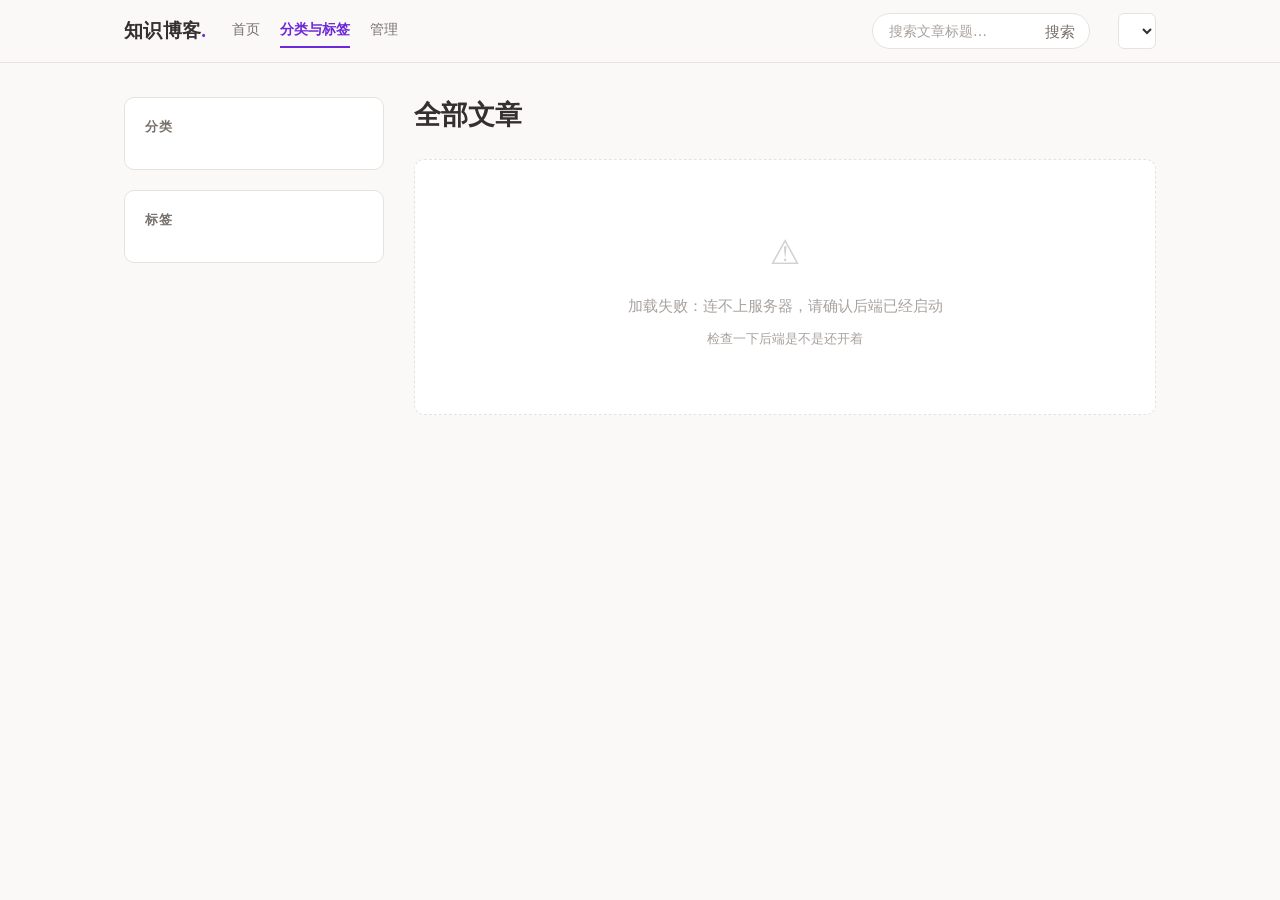
==== src/main/resources/static/browse.html @ 2e5d8d91 "新增博客前台页面：首页、文章详情、分类标签浏览、管理后台" ====
<!DOCTYPE html>
<html lang="zh-CN">
<head>
    <meta charset="UTF-8">
    <meta name="viewport" content="width=device-width, initial-scale=1.0">
    <title>知识博客 · 分类与标签</title>
    <link rel="stylesheet" href="css/style.css">
</head>
<body>

<!-- ==================== 顶部导航 ==================== -->
<header class="nav">
    <div class="nav-inner">
        <a class="brand" href="index.html">知识博客<span class="brand-dot">.</span></a>

        <nav class="nav-links">
            <a class="nav-link" href="index.html">首页</a>
            <a class="nav-link active" href="browse.html">分类与标签</a>
            <a class="nav-link" href="manage.html">管理</a>
        </nav>

        <div class="nav-right">
            <form class="search-box" id="searchForm">
                <input type="text" id="searchInput" placeholder="搜索文章标题…" autocomplete="off">
                <button type="submit" title="搜索">搜索</button>
            </form>

            <div class="who" id="who"></div>
            <select class="identity-select" id="identitySelect" title="选择当前身份"></select>
        </div>
    </div>
</header>

<main class="layout">
    <div class="browse-grid">

        <!-- ==================== 左栏：分类 + 标签 ==================== -->
        <aside class="browse-side">
            <div class="side-panel">
                <div class="side-title">分类</div>
                <div class="side-list" id="categoryList"></div>
            </div>

            <div class="side-panel">
                <div class="side-title">标签</div>
                <div class="tag-cloud" id="tagCloud"></div>
            </div>
        </aside>

        <!-- ==================== 右栏：文章列表 ==================== -->
        <section>
            <div class="page-head">
                <h1 class="page-title" id="pageTitle">全部文章</h1>
                <p class="page-sub" id="pageSub"></p>
            </div>

            <div id="listArea">
                <div class="loading">正在加载…</div>
            </div>
        </section>

    </div>
</main>

<script src="js/common.js"></script>
<script>
    /**
     * 分类与标签浏览页。
     *
     * 这一页的问题在于"每个分类下有几十篇文章"这种数字怎么拿到 ——
     * 后端没有专门的计数接口，只有"查某分类下的文章列表"。
     * 要是给每个分类都发一次请求，页面上有 10 个分类就是 10 个请求。
     *
     * 所以改成：开头用 /article/list 把全部文章拉一次，
     * 在浏览器里数一数每个分类各有多少篇。文章再多也只有一个请求。
     *
     * 标签那边连这个都省了 —— 要知道某个标签下有几篇文章，
     * 得先知道每篇文章贴了哪些标签，那就变成"文章数 × 1"个请求了。
     * 标签云不显示数量，是权衡之后的结果，不是漏做了。
     *
     * 选中哪个分类/标签记在地址栏参数里（?type=tag&id=3），
     * 刷新还在，也能直接发链接给别人。
     */

    const state = {
        type: null,       // 'category' / 'tag'；null 表示没筛选
        id: null,         // 选中的分类ID或标签ID
        posts: [],        // 全部文章，用来统计各分类的篇数、也用来显示"全部"
        categories: [],
        tags: [],
        users: []
    };

    // ==================== 启动 ====================

    async function init() {
        readStateFromUrl();

        try {
            // 这四个请求互不依赖，一起发
            const [posts, categories, tags, users] = await Promise.all([
                get('/article/list'),
                get('/category/list'),
                get('/tag/list'),
                get('/user/list')
            ]);
            state.posts = posts;
            state.categories = categories;
            state.tags = tags;
            state.users = users;
        } catch (e) {
            $('#listArea').innerHTML = emptyHtml('加载失败：' + e.message, '检查一下后端是不是还开着', '⚠');
            return;
        }

        initIdentityPicker(state.users, '#identitySelect');
        renderCurrentIdentity('#who');
        initSearchBox();

        renderSidebar();
        await loadPosts();
    }

    /** 从地址栏读出"现在选中的是哪个分类/标签" */
    function readStateFromUrl() {
        const params = new URLSearchParams(location.search);
        const type = params.get('type');
        const id = params.get('id');

        // type 和 id 必须成对出现。只给了一个就当没选 ——
        // 手输地址输错一个字，页面也该正常显示"全部文章"，而不是白屏
        if ((type === 'category' || type === 'tag') && id) {
            state.type = type;
            state.id = Number(id);
        }
    }

    // ==================== 左栏 ====================

    function renderSidebar() {
        renderCategoryList();
        renderTagCloud();
    }

    function renderCategoryList() {
        // 一次遍历把所有分类的篇数数出来，比每个分类各 filter 一遍快
        const counts = {};
        state.posts.forEach(post => {
            if (post.categoryId) {
                counts[post.categoryId] = (counts[post.categoryId] || 0) + 1;
            }
        });

        let html = sideItemHtml(null, null, '全部文章', state.posts.length);
        state.categories.forEach(category => {
            html += sideItemHtml('category', category.categoryId,
                category.name, counts[category.categoryId] || 0);
        });

        $('#categoryList').innerHTML = html;
    }

    /**
     * 左栏里的一个可点条目。
     *
     * @param {string|null} type 'category' / 'tag'；传 null 就是"全部文章"那一项
     * @param {number|null} id
     */
    function sideItemHtml(type, id, name, count) {
        // 没选任何筛选时，"全部文章"那项才是高亮的
        const active = type ? isActive(type, id) : !state.type;
        const args = type ? "'" + type + "', " + id : 'null, null';

        return '<button class="side-item' + (active ? ' active' : '') + '"'
            + ' onclick="pick(' + args + ')">'
            + '<span>' + escapeHtml(name) + '</span>'
            + '<span class="side-count">' + count + '</span>'
            + '</button>';
    }

    function renderTagCloud() {
        const cloud = $('#tagCloud');

        if (!state.tags.length) {
            cloud.innerHTML = '<span class="meta-item">还没有标签</span>';
            return;
        }

        cloud.innerHTML = state.tags.map(tag =>
            '<button class="tag-chip' + (isActive('tag', tag.tagId) ? ' active' : '') + '"'
            + ' onclick="pick(\'tag\', ' + tag.tagId + ')">'
            + escapeHtml(tag.name) + '</button>'
        ).join('');
    }

    /** 判断某个分类/标签是不是当前选中的 */
    function isActive(type, id) {
        return state.type === type && state.id === id;
    }

    /** 点左栏的条目：换筛选条件。写成全局是为了让 onclick 能调到 */
    function pick(type, id) {
        location.href = type
            ? 'browse.html?type=' + type + '&id=' + id
            : 'browse.html';
    }

    // ==================== 右栏 ====================

    async function loadPosts() {
        const area = $('#listArea');
        area.innerHTML = '<div class="loading">正在加载…</div>';

        let posts;
        let title;
        let sub;

        try {
            if (state.type === 'category') {
                posts = await get('/article/category/' + state.id);
                title = categoryNameOf(state.categories, state.id) || '未知分类';
                sub = '这个分类下有 ' + posts.length + ' 篇文章';
            } else if (state.type === 'tag') {
                posts = await get('/article/tag/' + state.id);
                const tag = state.tags.find(t => t.tagId === state.id);
                title = '# ' + (tag ? tag.name : '未知标签');
                sub = '贴了这个标签的文章有 ' + posts.length + ' 篇';
            } else {
                // 没筛选时直接用开头拉好的那一份，不再发请求
                posts = state.posts;
                title = '全部文章';
                sub = '共 ' + posts.length + ' 篇';
            }
        } catch (e) {
            area.innerHTML = emptyHtml('加载失败：' + e.message, null, '⚠');
            return;
        }

        $('#pageTitle').textContent = title;
        $('#pageSub').textContent = sub;

        area.innerHTML = posts.length
            ? articleListHtml(posts, state.users, state.categories)
            : emptyHtml('这个' + (state.type === 'tag' ? '标签' : '分类') + '下还没有文章',
                '换个分类看看，或者去写一篇');
    }

    init();
</script>
</body>
</html>
---- src/main/resources/static/css/style.css ----
/* ============================================================
   博客前台的统一样式。

   设计取向是"阅读优先"：米白底、深墨字、衬线标题、宽行距。
   跟 test.html 那套蓝灰工具风（#2563eb）是两个路子 ——
   那边是给自己调试接口用的，这边是给访客看文章的。

   所有颜色都收在下面的变量里，想换配色改这一处就够。
   ============================================================ */

:root {
    /* 底色和文字 */
    --bg: #faf9f7;          /* 米白，比纯白柔和，长时间阅读不刺眼 */
    --surface: #ffffff;     /* 卡片背景 */
    --ink: #33302e;         /* 正文墨色，不用纯黑 —— 纯黑在浅底上对比过强 */
    --ink-soft: #78716c;    /* 次要文字：时间、浏览量这些 */
    --ink-faint: #a8a29e;   /* 更淡的：占位符、禁用态 */
    --line: #e7e2dc;        /* 分割线 */

    /* 主色：紫罗兰。挑它是因为要跟已有的两套配色都错开 ——
       test.html 是蓝 #2563eb，同学的 MyBlog 是墨绿 #1f6f5c */
    --brand: #6d28d9;
    --brand-deep: #5b21b6;  /* 悬停时压深一档 */
    --brand-soft: #f5f0ff;  /* 主色的浅底，用在标签、选中态上 */

    /* 语义色 */
    --danger: #b91c1c;
    --ok: #15803d;

    --radius: 10px;
    --radius-sm: 6px;

    /* 阴影给得很轻：卡片浮起来一点点就够，重了会显得脏 */
    --shadow: 0 1px 2px rgba(51, 48, 46, .04), 0 4px 14px rgba(51, 48, 46, .05);
    --shadow-hover: 0 2px 4px rgba(51, 48, 46, .06), 0 10px 24px rgba(51, 48, 46, .09);

    /* 标题用衬线、正文用无衬线，是最常见的"阅读型"搭配 */
    --font-serif: Georgia, "Songti SC", "SimSun", serif;
    --font-sans: system-ui, -apple-system, "Segoe UI", "Microsoft YaHei", sans-serif;
    --font-mono: "Cascadia Code", Consolas, "Courier New", monospace;
}

/* ============================================================
   基础重置
   ============================================================ */

* {
    box-sizing: border-box;
}

body {
    margin: 0;
    background: var(--bg);
    color: var(--ink);
    font-family: var(--font-sans);
    font-size: 15px;
    line-height: 1.7;
    /* 让字体在不同系统上都渲染得细一点、清楚一点 */
    -webkit-font-smoothing: antialiased;
}

a {
    color: var(--brand);
    text-decoration: none;
}

a:hover {
    color: var(--brand-deep);
    text-decoration: underline;
}

h1, h2, h3, h4 {
    font-family: var(--font-serif);
    font-weight: 600;
    line-height: 1.35;
    margin: 0;
}

/* ============================================================
   顶部导航栏
   ============================================================ */

.nav {
    /* 吸顶：往下滚的时候导航一直在，方便随时搜索或切身份 */
    position: sticky;
    top: 0;
    z-index: 100;
    background: rgba(250, 249, 247, .92);
    /* 毛玻璃效果。不支持 backdrop-filter 的浏览器会退化成半透明底，也能看 */
    backdrop-filter: blur(10px);
    border-bottom: 1px solid var(--line);
}

.nav-inner {
    max-width: 1080px;
    margin: 0 auto;
    padding: 0 24px;
    height: 62px;
    display: flex;
    align-items: center;
    gap: 26px;
}

.brand {
    font-family: var(--font-serif);
    font-size: 19px;
    font-weight: 700;
    color: var(--ink);
    letter-spacing: .3px;
    white-space: nowrap;
}

.brand:hover {
    color: var(--brand);
    text-decoration: none;
}

.brand-dot {
    color: var(--brand);
}

.nav-links {
    display: flex;
    gap: 20px;
    flex: 1;
}

.nav-link {
    color: var(--ink-soft);
    font-size: 14px;
    padding: 4px 0;
    border-bottom: 2px solid transparent;
    white-space: nowrap;
}

.nav-link:hover {
    color: var(--ink);
    text-decoration: none;
}

/* 当前所在页面的那条导航 */
.nav-link.active {
    color: var(--brand);
    border-bottom-color: var(--brand);
    font-weight: 600;
}

.nav-right {
    display: flex;
    align-items: center;
    gap: 14px;
}

/* 搜索框 */
.search-box {
    display: flex;
    align-items: center;
    background: var(--surface);
    border: 1px solid var(--line);
    border-radius: 20px;
    padding: 0 6px 0 14px;
    height: 36px;
    transition: border-color .15s, box-shadow .15s;
}

.search-box:focus-within {
    border-color: var(--brand);
    box-shadow: 0 0 0 3px var(--brand-soft);
}

.search-box input {
    border: none;
    outline: none;
    background: transparent;
    font-family: var(--font-sans);
    font-size: 14px;
    color: var(--ink);
    width: 150px;
}

.search-box input::placeholder {
    color: var(--ink-faint);
}

.search-box button {
    border: none;
    background: transparent;
    cursor: pointer;
    color: var(--ink-soft);
    font-size: 15px;
    padding: 4px 8px;
    border-radius: 50%;
    line-height: 1;
}

.search-box button:hover {
    color: var(--brand);
    background: var(--brand-soft);
}

/* 身份区 */
.who {
    display: flex;
    align-items: center;
    gap: 6px;
    font-size: 14px;
    white-space: nowrap;
}

.who-name {
    font-weight: 600;
    color: var(--ink);
}

.who-empty {
    color: var(--ink-faint);
}

.identity-select {
    height: 36px;
    border: 1px solid var(--line);
    border-radius: var(--radius-sm);
    background: var(--surface);
    color: var(--ink);
    font-family: var(--font-sans);
    font-size: 13px;
    padding: 0 8px;
    cursor: pointer;
    max-width: 150px;
}

.identity-select:focus {
    outline: none;
    border-color: var(--brand);
}

/* 小徽章：管理员之类的标记 */
.badge {
    display: inline-block;
    font-size: 11px;
    line-height: 1;
    padding: 3px 7px;
    border-radius: 4px;
    font-weight: 600;
    letter-spacing: .3px;
}

.badge-admin {
    background: var(--brand-soft);
    color: var(--brand);
}

/* ============================================================
   页面主体
   ============================================================ */

.layout {
    max-width: 1080px;
    margin: 0 auto;
    padding: 34px 24px 80px;
}

/* 单栏阅读布局：文章详情、表单页用这个，行宽短一些更好读 */
.layout-narrow {
    max-width: 760px;
}

.page-head {
    margin-bottom: 26px;
}

.page-title {
    font-size: 27px;
    margin-bottom: 6px;
}

.page-sub {
    color: var(--ink-soft);
    font-size: 14px;
}

/* 区块小标题 */
.section-title {
    font-size: 15px;
    font-family: var(--font-sans);
    font-weight: 600;
    color: var(--ink-soft);
    text-transform: uppercase;
    letter-spacing: 1px;
    margin: 34px 0 14px;
    padding-bottom: 8px;
    border-bottom: 1px solid var(--line);
}

/* ============================================================
   文章卡片
   ============================================================ */

.post-list {
    display: flex;
    flex-direction: column;
    gap: 16px;
}

.post-card {
    display: block;
    background: var(--surface);
    border: 1px solid var(--line);
    border-radius: var(--radius);
    padding: 22px 24px;
    color: inherit;
    transition: transform .16s, box-shadow .16s, border-color .16s;
}

.post-card:hover {
    text-decoration: none;
    color: inherit;
    border-color: #d9d2c9;
    box-shadow: var(--shadow-hover);
    /* 往上浮 2px。幅度要小，大了会晕 */
    transform: translateY(-2px);
}

.post-title {
    font-size: 20px;
    margin-bottom: 10px;
    color: var(--ink);
}

.post-card:hover .post-title {
    color: var(--brand);
}

.post-meta {
    display: flex;
    flex-wrap: wrap;
    align-items: center;
    gap: 8px 16px;
    font-size: 13px;
    color: var(--ink-soft);
}

.meta-item {
    display: inline-flex;
    align-items: center;
    gap: 5px;
}

.meta-icon {
    opacity: .65;
}

/* 分类小标 */
.cat-chip {
    display: inline-block;
    font-size: 12px;
    padding: 2px 9px;
    border-radius: 20px;
    background: var(--brand-soft);
    color: var(--brand);
    font-weight: 500;
}

.cat-chip:hover {
    background: var(--brand);
    color: #fff;
    text-decoration: none;
}

/* 标签小标 */
.tag-chip {
    display: inline-block;
    font-size: 12px;
    padding: 3px 10px;
    border-radius: 4px;
    background: #f5f3f0;
    color: var(--ink-soft);
    border: 1px solid var(--line);
}

a.tag-chip:hover {
    background: var(--brand-soft);
    color: var(--brand);
    border-color: #ddd0f7;
    text-decoration: none;
}

.tag-row {
    display: flex;
    flex-wrap: wrap;
    gap: 7px;
    margin-top: 13px;
}

/* ============================================================
   分页条
   ============================================================ */

.pager {
    display: flex;
    align-items: center;
    justify-content: center;
    gap: 7px;
    margin-top: 36px;
    flex-wrap: wrap;
}

.pager-btn {
    min-width: 36px;
    height: 36px;
    padding: 0 11px;
    border: 1px solid var(--line);
    border-radius: var(--radius-sm);
    background: var(--surface);
    color: var(--ink);
    font-family: var(--font-sans);
    font-size: 14px;
    cursor: pointer;
    transition: border-color .14s, background .14s, color .14s;
}

.pager-btn:hover:not(:disabled) {
    border-color: var(--brand);
    color: var(--brand);
}

.pager-btn:disabled {
    color: var(--ink-faint);
    cursor: not-allowed;
    background: #f6f4f1;
}

/* 当前页 */
.pager-btn.current {
    background: var(--brand);
    border-color: var(--brand);
    color: #fff;
    font-weight: 600;
}

.pager-info {
    margin-left: 10px;
    font-size: 13px;
    color: var(--ink-soft);
}

/* ============================================================
   按钮
   ============================================================ */

.btn {
    display: inline-flex;
    align-items: center;
    justify-content: center;
    gap: 6px;
    height: 38px;
    padding: 0 18px;
    border-radius: var(--radius-sm);
    border: 1px solid var(--line);
    background: var(--surface);
    color: var(--ink);
    font-family: var(--font-sans);
    font-size: 14px;
    cursor: pointer;
    transition: background .14s, border-color .14s, color .14s;
}

.btn:hover:not(:disabled) {
    border-color: #d9d2c9;
    background: #faf9f7;
}

.btn-primary {
    background: var(--brand);
    border-color: var(--brand);
    color: #fff;
    font-weight: 500;
}

.btn-primary:hover:not(:disabled) {
    background: var(--brand-deep);
    border-color: var(--brand-deep);
}

.btn-danger {
    color: var(--danger);
    border-color: #f0d5d5;
}

.btn-danger:hover:not(:disabled) {
    background: #fdf3f3;
    border-color: var(--danger);
}

.btn-sm {
    height: 30px;
    padding: 0 12px;
    font-size: 13px;
}

.btn:disabled {
    opacity: .5;
    cursor: not-allowed;
}

/* ============================================================
   表单
   ============================================================ */

.field {
    margin-bottom: 18px;
}

.field label {
    display: block;
    font-size: 13px;
    font-weight: 600;
    color: var(--ink-soft);
    margin-bottom: 7px;
}

.field input[type="text"],
.field input[type="password"],
.field input[type="email"],
.field select,
.field textarea {
    width: 100%;
    padding: 10px 13px;
    border: 1px solid var(--line);
    border-radius: var(--radius-sm);
    background: var(--surface);
    color: var(--ink);
    font-family: var(--font-sans);
    font-size: 14px;
    line-height: 1.6;
    transition: border-color .14s, box-shadow .14s;
}

.field textarea {
    resize: vertical;
    min-height: 110px;
}

/* 正文输入框用等宽字体，写 Markdown 或代码时对齐好看 */
.field textarea.content-input {
    font-family: var(--font-mono);
    font-size: 13.5px;
    min-height: 260px;
    line-height: 1.75;
}

.field input:focus,
.field select:focus,
.field textarea:focus {
    outline: none;
    border-color: var(--brand);
    box-shadow: 0 0 0 3px var(--brand-soft);
}

.field-hint {
    font-size: 12px;
    color: var(--ink-faint);
    margin-top: 5px;
}

.form-actions {
    display: flex;
    gap: 10px;
    align-items: center;
    margin-top: 22px;
}

/* ============================================================
   文章详情
   ============================================================ */

.post-header {
    padding-bottom: 22px;
    border-bottom: 1px solid var(--line);
    margin-bottom: 30px;
}

.post-header h1 {
    font-size: 31px;
    margin-bottom: 14px;
}

/* 正文排版 */
.post-content {
    font-size: 16.5px;
    line-height: 1.9;
    color: #3d3a37;
    /* 中文段落之间留白比英文大一点更舒服 */
    margin-bottom: 40px;
    /* 长单词/URL 自动折行，不然会把页面撑宽 */
    overflow-wrap: break-word;
}

.post-content p {
    margin: 0 0 1.2em;
}

/* 正文里保留换行：用户输入时换的行要照原样显示 */
.post-content.plain {
    white-space: pre-wrap;
    font-family: var(--font-sans);
}

/* ============================================================
   评论区
   ============================================================ */

.comment-list {
    display: flex;
    flex-direction: column;
    gap: 18px;
}

.comment {
    background: var(--surface);
    border: 1px solid var(--line);
    border-radius: var(--radius);
    padding: 16px 18px;
}

/* 回复往右缩进，并且左边加一条竖线，一眼能看出层级 */
.comment.reply {
    margin-left: 34px;
    border-left: 3px solid var(--brand-soft);
    background: #fdfcfa;
}

.comment-head {
    display: flex;
    align-items: center;
    gap: 10px;
    margin-bottom: 8px;
    font-size: 13px;
}

.comment-author {
    font-weight: 600;
    color: var(--ink);
}

.comment-time {
    color: var(--ink-faint);
}

.comment-text {
    font-size: 14.5px;
    color: #45413e;
    white-space: pre-wrap;
    overflow-wrap: break-word;
    margin-bottom: 10px;
}

.comment-actions {
    display: flex;
    gap: 8px;
}

/* "回复 @某某" 那个小标记 */
.reply-to {
    font-size: 12px;
    color: var(--brand);
    background: var(--brand-soft);
    padding: 2px 7px;
    border-radius: 4px;
}

/* ============================================================
   文章详情页
   ============================================================ */

/* 返回列表的链接 */
.back-link {
    display: inline-block;
    font-size: 13.5px;
    color: var(--ink-soft);
    margin-bottom: 18px;
}

.back-link:hover {
    color: var(--brand);
    text-decoration: none;
}

/* 文章底部的"编辑 / 删除"按钮条 */
.detail-actions {
    display: flex;
    gap: 10px;
    margin-top: 34px;
    padding-top: 22px;
    border-top: 1px solid var(--line);
}

/* 标签药丸上的删除小叉 */
.chip-x {
    margin-left: 6px;
    padding: 0;
    border: none;
    background: none;
    color: var(--ink-faint);
    font-size: 14px;
    line-height: 1;
    cursor: pointer;
}

.chip-x:hover {
    color: var(--danger);
}

/* "添加标签" 的下拉框。做成虚线边框，跟实心的标签药丸区分开，
   一眼能看出这是"还没贴上、点了才贴"的东西 */
.tag-add {
    height: 26px;
    padding: 0 8px;
    font-family: var(--font-sans);
    font-size: 12px;
    color: var(--ink-soft);
    background: var(--surface);
    border: 1px dashed var(--line);
    border-radius: 4px;
    cursor: pointer;
}

.tag-add:hover {
    border-color: var(--brand);
    color: var(--brand);
}

/* ============================================================
   评论区
   ============================================================ */

.comment-section {
    margin-top: 56px;
}

/* 标题后面跟的评论条数，弱化处理，不要抢标题的注意力 */
.section-title .count {
    margin-left: 6px;
    font-size: 14px;
    font-weight: 400;
    color: var(--ink-faint);
}

/* 发表评论的输入框。整个框看起来像一张卡片，
   里面那个 textarea 是"无边框"的，靠外框来圈 */
.comment-editor {
    background: var(--surface);
    border: 1px solid var(--line);
    border-radius: var(--radius);
    padding: 14px 16px;
    margin-bottom: 26px;
}

.comment-editor:focus-within {
    border-color: #ddd0f7;
}

.comment-editor textarea,
.reply-form textarea {
    width: 100%;
    border: none;
    outline: none;
    resize: vertical;
    background: transparent;
    font-family: var(--font-sans);
    font-size: 14.5px;
    line-height: 1.75;
    color: var(--ink);
}

.editor-foot {
    display: flex;
    align-items: center;
    justify-content: flex-end;
    gap: 10px;
    margin-top: 10px;
}

/* margin-right: auto 会把提示文字顶到最左边，按钮们留在右边 */
.editor-hint {
    margin-right: auto;
    font-size: 12.5px;
    color: var(--ink-faint);
}

/* 一条顶层评论 + 它下面的回复算一组。组内间距小、组间间距大，
   这样一眼能看出哪些回复是挂在同一条评论底下的 */
.comment-group {
    display: flex;
    flex-direction: column;
    gap: 10px;
}

.reply-list {
    display: flex;
    flex-direction: column;
    gap: 10px;
}

/* 自己发的评论，名字后面挂个"我"，方便在长列表里找自己 */
.comment-author.is-mine::after {
    content: '我';
    margin-left: 6px;
    padding: 1px 5px;
    font-size: 10.5px;
    font-weight: 400;
    color: var(--brand);
    background: var(--brand-soft);
    border-radius: 3px;
    vertical-align: 1px;
}

/* 评论右下角的"回复 / 删除"，做成文字按钮，不做成方块按钮，
   否则每条评论底下都蹲两个方块，页面会显得很吵 */
.comment-actions button {
    padding: 0;
    border: none;
    background: none;
    font-family: var(--font-sans);
    font-size: 12.5px;
    color: var(--ink-soft);
    cursor: pointer;
}

.comment-actions button:hover {
    color: var(--brand);
}

.comment-actions button.danger:hover {
    color: var(--danger);
}

/* 回复框。它平时藏在页面底部，点"回复"时被整个挪进某条评论里 */
.reply-form {
    margin-top: 12px;
    padding: 12px 14px;
    background: var(--surface);
    border: 1px solid var(--line);
    border-radius: var(--radius-sm);
}

/* ============================================================
   空状态
   ============================================================ */

.empty {
    text-align: center;
    padding: 64px 24px;
    color: var(--ink-faint);
    background: var(--surface);
    border: 1px dashed var(--line);
    border-radius: var(--radius);
}

.empty-icon {
    font-size: 34px;
    display: block;
    margin-bottom: 12px;
    opacity: .5;
}

.empty-text {
    font-size: 15px;
}

/* 空状态下面那行小字，给个"接下来能干嘛"的建议 */
.empty-hint {
    margin-top: 8px;
    font-size: 13px;
    color: var(--ink-faint);
}

/* 加载中的骨架提示 */
.loading {
    text-align: center;
    padding: 50px;
    color: var(--ink-faint);
    font-size: 14px;
}

/* ============================================================
   Toast 提示条
   ============================================================ */

.toast {
    position: fixed;
    right: 26px;
    bottom: 26px;
    z-index: 999;
    padding: 12px 20px;
    border-radius: var(--radius-sm);
    background: #33302e;
    color: #fff;
    font-size: 14px;
    box-shadow: 0 6px 24px rgba(0, 0, 0, .18);
    /* 初始状态是透明 + 往下偏一点，加上 .toast-show 才会浮上来 */
    opacity: 0;
    transform: translateY(12px);
    transition: opacity .25s, transform .25s;
    max-width: 340px;
}

.toast.toast-show {
    opacity: 1;
    transform: translateY(0);
}

.toast-ok {
    background: var(--ok);
}

.toast-err {
    background: var(--danger);
}

/* ============================================================
   分类 / 标签浏览页
   ============================================================ */

.browse-grid {
    display: grid;
    grid-template-columns: 260px 1fr;
    gap: 30px;
    align-items: start;
}

/* 左边整栏。sticky 加在栏上而不是加在每个面板上 ——
   两个面板各 sticky 一次的话，滚动时会叠到一起互相盖住 */
.browse-side {
    position: sticky;
    top: 86px;
    display: flex;
    flex-direction: column;
    gap: 20px;
    /* 分类和标签加起来可能很长，超出可视范围就自己滚，别把页面撑得没完 */
    max-height: calc(100vh - 106px);
    overflow-y: auto;
}

.side-panel {
    background: var(--surface);
    border: 1px solid var(--line);
    border-radius: var(--radius);
    padding: 18px 20px;
}

.side-title {
    font-size: 13px;
    font-weight: 600;
    color: var(--ink-soft);
    text-transform: uppercase;
    letter-spacing: 1px;
    margin-bottom: 13px;
}

.side-list {
    display: flex;
    flex-direction: column;
    gap: 3px;
}

.side-item {
    display: flex;
    justify-content: space-between;
    align-items: center;
    padding: 8px 11px;
    border-radius: var(--radius-sm);
    color: var(--ink);
    font-size: 14px;
    cursor: pointer;
    border: none;
    background: transparent;
    font-family: var(--font-sans);
    text-align: left;
    width: 100%;
    transition: background .13s, color .13s;
}

.side-item:hover {
    background: #f6f4f1;
    text-decoration: none;
    color: var(--ink);
}

.side-item.active {
    background: var(--brand-soft);
    color: var(--brand);
    font-weight: 600;
}

.side-count {
    font-size: 12px;
    color: var(--ink-faint);
}

.side-item.active .side-count {
    color: var(--brand);
}

.tag-cloud {
    display: flex;
    flex-wrap: wrap;
    gap: 7px;
}

/* 标签云里的标签是 <button>（点了要跳转），得把浏览器给按钮的
   默认边框和背景清掉，再用标签药丸的样子显示 */
button.tag-chip {
    font-family: var(--font-sans);
    cursor: pointer;
    transition: background .13s, color .13s, border-color .13s;
}

button.tag-chip:hover {
    background: var(--brand-soft);
    color: var(--brand);
    border-color: #ddd0f7;
}

/* 当前选中的那个标签 */
.tag-chip.active {
    background: var(--brand);
    border-color: var(--brand);
    color: #fff;
}

/* ============================================================
   管理后台
   ============================================================ */

.admin-tabs {
    display: flex;
    gap: 4px;
    border-bottom: 1px solid var(--line);
    margin-bottom: 26px;
    overflow-x: auto;
}

.admin-tab {
    padding: 11px 18px;
    border: none;
    background: transparent;
    color: var(--ink-soft);
    font-family: var(--font-sans);
    font-size: 14px;
    cursor: pointer;
    border-bottom: 2px solid transparent;
    white-space: nowrap;
    transition: color .14s, border-color .14s;
}

.admin-tab:hover {
    color: var(--ink);
}

.admin-tab.active {
    color: var(--brand);
    border-bottom-color: var(--brand);
    font-weight: 600;
}

.admin-panel {
    display: none;
}

.admin-panel.active {
    display: block;
}

/* 管理用的数据表格 */
.data-table {
    width: 100%;
    border-collapse: collapse;
    background: var(--surface);
    border: 1px solid var(--line);
    border-radius: var(--radius);
    overflow: hidden;
    font-size: 14px;
}

.data-table th {
    text-align: left;
    padding: 12px 15px;
    background: #faf9f7;
    color: var(--ink-soft);
    font-size: 12.5px;
    font-weight: 600;
    text-transform: uppercase;
    letter-spacing: .6px;
    border-bottom: 1px solid var(--line);
}

.data-table td {
    padding: 12px 15px;
    border-bottom: 1px solid #f2efeb;
    vertical-align: middle;
}

.data-table tr:last-child td {
    border-bottom: none;
}

.data-table tr:hover td {
    background: #fdfcfa;
}

/* 表格里的操作按钮排一行 */
.row-actions {
    display: flex;
    gap: 6px;
}

/* 表格行里的"编辑 / 删除"。做成文字按钮，别用方块按钮 ——
   一页几十行，每行蹲两个方块会很吵 */
.row-actions button {
    padding: 2px 0;
    border: none;
    background: none;
    font-family: var(--font-sans);
    font-size: 13px;
    color: var(--brand);
    cursor: pointer;
}

.row-actions button:hover {
    text-decoration: underline;
}

.row-actions button.danger {
    color: var(--danger);
}

/* 表格没有数据时占满整行的那句提示 */
.table-empty {
    text-align: center;
    padding: 40px 15px !important;
    color: var(--ink-faint);
}

/* 面板标题 + 右边那个"新增"按钮 */
.panel-head {
    display: flex;
    align-items: center;
    justify-content: space-between;
    margin-bottom: 16px;
}

.panel-title {
    font-size: 17px;
    font-weight: 600;
}

/* 表单弹层 */
.modal-mask {
    position: fixed;
    inset: 0;
    background: rgba(51, 48, 46, .38);
    display: none;
    align-items: center;
    justify-content: center;
    z-index: 500;
    padding: 24px;
}

.modal-mask.open {
    display: flex;
}

.modal {
    background: var(--surface);
    border-radius: var(--radius);
    width: 100%;
    max-width: 560px;
    max-height: 86vh;
    overflow-y: auto;
    padding: 26px 28px;
    box-shadow: 0 20px 60px rgba(0, 0, 0, .2);
}

.modal-title {
    font-size: 19px;
    margin-bottom: 20px;
}

/* 弹窗底部的按钮条 */
.modal-foot {
    display: flex;
    justify-content: flex-end;
    gap: 10px;
    margin-top: 24px;
    padding-top: 18px;
    border-top: 1px solid var(--line);
}

/* 页面顶部的提醒条（比如"还没选身份"） */
.notice {
    padding: 12px 16px;
    margin-bottom: 22px;
    background: var(--brand-soft);
    border: 1px solid #ddd0f7;
    border-radius: var(--radius-sm);
    font-size: 13.5px;
    line-height: 1.65;
    color: var(--brand-deep);
}

/* ============================================================
   窄屏适配
   ============================================================ */

@media (max-width: 860px) {
    .nav-inner {
        height: auto;
        flex-wrap: wrap;
        padding: 12px 18px;
        gap: 12px;
    }

    .nav-links {
        order: 3;
        width: 100%;
        flex: none;
    }

    .layout {
        padding: 24px 18px 60px;
    }

    /* 侧栏从"左边一列"变成"上面一块" */
    .browse-grid {
        grid-template-columns: 1fr;
    }

    /* 窄屏下侧栏变成页面顶部的一块，不该再跟着滚，
       也不该限制高度自己滚 —— 那样会出现"页面里套页面"的滚动条 */
    .browse-side {
        position: static;
        max-height: none;
        overflow: visible;
    }

    .comment.reply {
        margin-left: 16px;
    }

    .post-header h1 {
        font-size: 25px;
    }
}
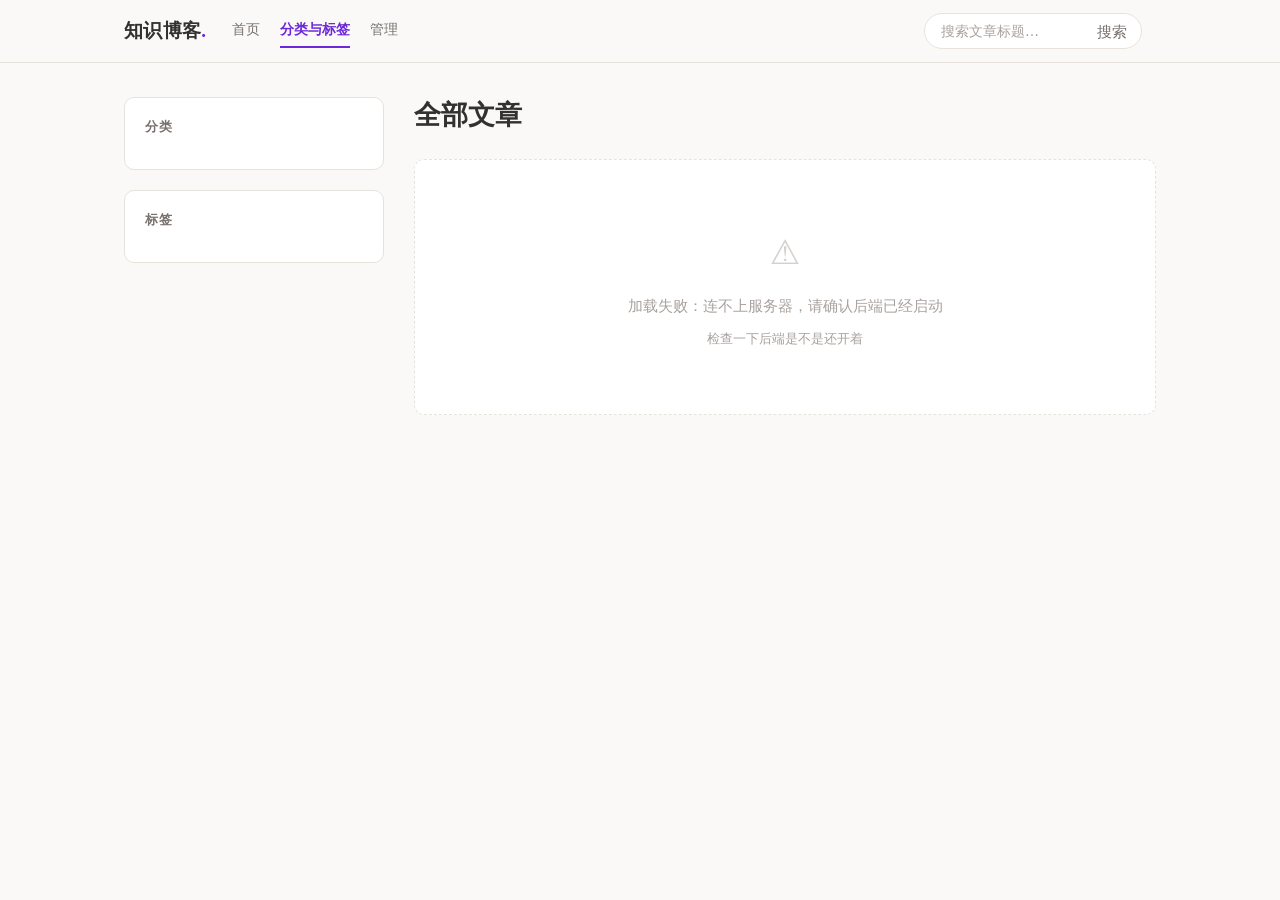
==== commit ee814e8c: "前台新增注册与登录页：导航栏改为登录态，去掉下拉选身份" ====
--- a/src/main/resources/static/browse.html
+++ b/src/main/resources/static/browse.html
@@ -26,7 +26,6 @@
             </form>
 
             <div class="who" id="who"></div>
-            <select class="identity-select" id="identitySelect" title="选择当前身份"></select>
         </div>
     </div>
 </header>
@@ -113,8 +112,7 @@
             return;
         }
 
-        initIdentityPicker(state.users, '#identitySelect');
-        renderCurrentIdentity('#who');
+        renderLoginState('#who');
         initSearchBox();
 
         renderSidebar();
--- a/src/main/resources/static/css/style.css
+++ b/src/main/resources/static/css/style.css
@@ -198,7 +198,7 @@
     background: var(--brand-soft);
 }
 
-/* 身份区 */
+/* 登录区 */
 .who {
     display: flex;
     align-items: center;
@@ -212,26 +212,37 @@
     color: var(--ink);
 }
 
-.who-empty {
-    color: var(--ink-faint);
-}
-
-.identity-select {
-    height: 36px;
-    border: 1px solid var(--line);
-    border-radius: var(--radius-sm);
-    background: var(--surface);
-    color: var(--ink);
+/* 没登录时那两个入口：「登录 / 注册」 */
+.nav-auth-link {
+    color: var(--ink-soft);
+    text-decoration: none;
+    transition: color .14s;
+}
+
+.nav-auth-link:hover {
+    color: var(--brand);
+    text-decoration: none;
+}
+
+/* 中间那个斜杠，比文字还淡一档，免得两个链接看起来像一句话 */
+.nav-auth-sep {
+    color: var(--ink-faint);
+}
+
+/* 已登录时的「退出」：做成不起眼的文字按钮，不跟搜索框抢注意力 */
+.nav-auth-out {
+    border: none;
+    background: transparent;
+    padding: 0 0 0 4px;
+    color: var(--ink-faint);
     font-family: var(--font-sans);
     font-size: 13px;
-    padding: 0 8px;
     cursor: pointer;
-    max-width: 150px;
-}
-
-.identity-select:focus {
-    outline: none;
-    border-color: var(--brand);
+    transition: color .14s;
+}
+
+.nav-auth-out:hover {
+    color: var(--danger);
 }
 
 /* 小徽章：管理员之类的标记 */
@@ -1197,7 +1208,7 @@
     border-top: 1px solid var(--line);
 }
 
-/* 页面顶部的提醒条（比如"还没选身份"） */
+/* 页面顶部的提醒条（比如"还没登录"） */
 .notice {
     padding: 12px 16px;
     margin-bottom: 22px;
@@ -1210,6 +1221,74 @@
 }
 
 /* ============================================================
+   登录 / 注册页
+   ============================================================ */
+
+/* 卡片窄一点居中放，填表时视线不用左右扫 */
+.auth-card {
+    max-width: 400px;
+    margin: 18px auto 0;
+    padding: 32px 34px 28px;
+    background: var(--surface);
+    border: 1px solid var(--line);
+    border-radius: var(--radius);
+    box-shadow: var(--shadow);
+}
+
+.auth-title {
+    font-size: 23px;
+    margin-bottom: 7px;
+}
+
+.auth-sub {
+    font-size: 13px;
+    color: var(--ink-faint);
+    margin-bottom: 26px;
+}
+
+/* 后端返回的错误（用户名已存在、密码错误……）显示在按钮上方。
+   默认藏起来，出错时加 .show 让它露面 —— 显隐交给 CSS，
+   JS 那边只管塞文字，不用来回切 element.style.display */
+.auth-err {
+    display: none;
+    margin-bottom: 16px;
+    padding: 10px 13px;
+    background: #fdf3f3;
+    border: 1px solid #f0d5d5;
+    border-radius: var(--radius-sm);
+    color: var(--danger);
+    font-size: 13px;
+    line-height: 1.6;
+}
+
+.auth-err.show {
+    display: block;
+}
+
+.auth-card .form-actions {
+    margin-top: 26px;
+}
+
+.auth-card .form-actions .btn {
+    width: 100%;
+}
+
+/* 卡片底下的「还没有账号？去注册」 */
+.auth-alt {
+    margin-top: 22px;
+    padding-top: 18px;
+    border-top: 1px solid var(--line);
+    text-align: center;
+    font-size: 13px;
+    color: var(--ink-soft);
+}
+
+.auth-alt a {
+    color: var(--brand);
+    font-weight: 600;
+}
+
+/* ============================================================
    窄屏适配
    ============================================================ */
 
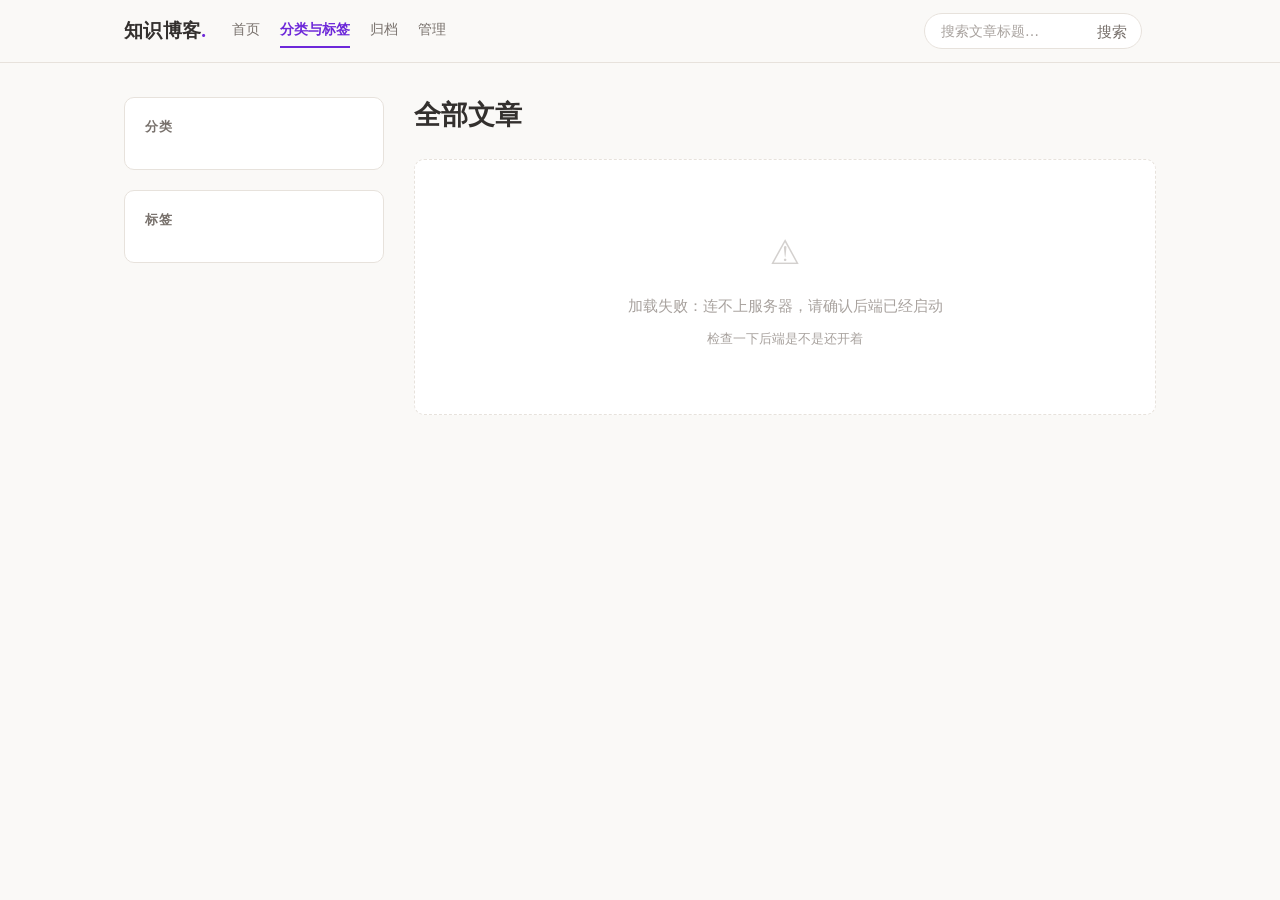
==== commit e79735d8: "新增归档页、Markdown 编辑渲染与草稿状态，并加入关注与首页三档 一次提交涵盖三块此前一直未提交的工作：  一、写作与浏览能力 - 新增按「年-月」归档页：/article/archive 一条" ====
--- a/src/main/resources/static/browse.html
+++ b/src/main/resources/static/browse.html
@@ -16,6 +16,7 @@
         <nav class="nav-links">
             <a class="nav-link" href="index.html">首页</a>
             <a class="nav-link active" href="browse.html">分类与标签</a>
+            <a class="nav-link" href="archive.html">归档</a>
             <a class="nav-link" href="manage.html">管理</a>
         </nav>
 
--- a/src/main/resources/static/css/style.css
+++ b/src/main/resources/static/css/style.css
@@ -26,6 +26,11 @@
     /* 语义色 */
     --danger: #b91c1c;
     --ok: #15803d;
+    /* 琥珀色，专门给"还没定稿"这类状态用（草稿角标、草稿提示条）。
+       不用红色 —— 草稿不是错误，只是没做完 */
+    --warn: #b45309;
+    --warn-soft: #fffbeb;
+    --warn-line: #fcd9a4;
 
     --radius: 10px;
     --radius-sm: 6px;
@@ -376,6 +381,31 @@
     background: var(--brand);
     color: #fff;
     text-decoration: none;
+}
+
+/* 「已关注」小标，出现在首页卡片上作者名字后面。
+   用绿色（--ok）而不是分类标那种紫色（--brand）：
+   和分类标长得一样的话，一眼看不出来这标说的是"人"还是"内容"。
+   也不能用草稿那种琥珀色 —— 那个色在这一页专门表示"还没做完" */
+.follow-chip {
+    display: inline-block;
+    font-size: 12px;
+    padding: 2px 9px;
+    border-radius: 20px;
+    background: #ecfdf5;
+    color: var(--ok);
+    border: 1px solid #bbf7d0;
+    font-weight: 500;
+}
+
+/* 文章详情页作者旁边的关注按钮。
+   比 .btn-sm 再小一圈 —— 它嵌在 .post-meta 那一行 13px 的文字里，
+   用 30px 的常规小按钮会把这一行的行高撑开，看着鼓一块 */
+.follow-btn {
+    height: 24px;
+    padding: 0 10px;
+    font-size: 12px;
+    border-radius: 20px;
 }
 
 /* 标签小标 */
@@ -612,9 +642,210 @@
 }
 
 /* 正文里保留换行：用户输入时换的行要照原样显示 */
-.post-content.plain {
-    white-space: pre-wrap;
+/* ==================== Markdown 正文排版 ==================== */
+
+/*
+ * 正文现在是后端渲染好的 HTML（见 MarkdownRenderer），
+ * .post-content 只管整体的字号和行高，具体到标题、列表、代码块长什么样，
+ * 全在这一节。
+ *
+ * 这里只写元素选择器（h2、code、table……），不额外加类名 ——
+ * 渲染器吐出来的就是干净的 <h2> <table>，加类名还得回头去改渲染器，
+ * 而且以后换渲染器又得跟着改一遍。
+ *
+ * 编辑弹窗里的预览面板也复用了 .markdown-body，
+ * 所以预览和最终发布的样式天然一致。
+ */
+.markdown-body h1,
+.markdown-body h2,
+.markdown-body h3,
+.markdown-body h4,
+.markdown-body h5,
+.markdown-body h6 {
+    font-family: var(--font-serif);
+    line-height: 1.35;
+    color: var(--ink);
+    margin: 1.6em 0 .6em;
+}
+
+.markdown-body h1 { font-size: 26px; }
+.markdown-body h2 { font-size: 22px; }
+.markdown-body h3 { font-size: 19px; }
+.markdown-body h4,
+.markdown-body h5,
+.markdown-body h6 { font-size: 17px; }
+
+/* 正文以标题开头时不要再顶出一大块空白 */
+.markdown-body > :first-child {
+    margin-top: 0;
+}
+
+.markdown-body ul,
+.markdown-body ol {
+    margin: 0 0 1.2em;
+    padding-left: 1.6em;
+}
+
+.markdown-body li {
+    margin: .3em 0;
+}
+
+/* 列表里再嵌列表时，下面那条 margin 会把层级撑得很松，收紧一点 */
+.markdown-body li > ul,
+.markdown-body li > ol {
+    margin-bottom: 0;
+}
+
+.markdown-body a {
+    color: var(--brand);
+    text-decoration: none;
+    border-bottom: 1px solid var(--brand-soft);
+}
+
+.markdown-body a:hover {
+    border-bottom-color: var(--brand);
+}
+
+.markdown-body strong {
+    color: var(--ink);
+    font-weight: 600;
+}
+
+/* 行内代码和代码块共用一套底色。
+   等宽字体在这一带很重要：中文用衬线的话，代码里的空格和竖线看着会错位 */
+.markdown-body code {
+    font-family: var(--font-mono);
+    font-size: .88em;
+    background: #f4f2ef;
+    padding: 2px 5px;
+    border-radius: 4px;
+}
+
+.markdown-body pre {
+    background: #f4f2ef;
+    padding: 14px 18px;
+    border-radius: var(--radius-sm);
+    /* 代码行通常很长，让它自己横向滚，别把整页撑宽 */
+    overflow-x: auto;
+    margin: 0 0 1.2em;
+    line-height: 1.65;
+}
+
+/* 代码块里的 <code> 不要再套一层底色和内边距，
+   否则会出现"灰底上又叠一块灰底"的双层效果 */
+.markdown-body pre code {
+    background: none;
+    padding: 0;
+    font-size: 13.5px;
+}
+
+.markdown-body blockquote {
+    margin: 0 0 1.2em;
+    padding: 2px 0 2px 16px;
+    border-left: 3px solid var(--line);
+    color: var(--ink-soft);
+}
+
+.markdown-body table {
+    border-collapse: collapse;
+    margin: 0 0 1.4em;
+    font-size: 15px;
+    /* 列多的时候正文区宽度不够。
+       三行一起用的效果是：表格按内容宽度排、太宽就自己横向滚动，
+       不会把整个页面撑出横向滚动条 */
+    display: block;
+    overflow-x: auto;
+    max-width: 100%;
+}
+
+.markdown-body th,
+.markdown-body td {
+    border: 1px solid var(--line);
+    padding: 7px 13px;
+    text-align: left;
+}
+
+.markdown-body th {
+    background: var(--brand-soft);
+    font-weight: 600;
+    white-space: nowrap;
+}
+
+.markdown-body hr {
+    border: none;
+    border-top: 1px solid var(--line);
+    margin: 2em 0;
+}
+
+.markdown-body img {
+    max-width: 100%;
+    border-radius: var(--radius-sm);
+}
+
+/* ==================== Markdown 编辑器工具条 ==================== */
+
+.md-toolbar {
+    display: flex;
+    align-items: center;
+    gap: 2px;
+    margin-bottom: 6px;
+    padding-bottom: 6px;
+    border-bottom: 1px solid var(--line);
+}
+
+.md-toolbar button {
+    min-width: 30px;
+    padding: 4px 8px;
+    border: none;
+    border-radius: var(--radius-sm);
+    background: none;
     font-family: var(--font-sans);
+    font-size: 13.5px;
+    color: var(--ink-soft);
+    cursor: pointer;
+}
+
+.md-toolbar button:hover {
+    background: var(--brand-soft);
+    color: var(--brand);
+}
+
+/* 预览按钮推到最右边。
+   margin-left:auto 在 flex 容器里就是"把剩下的空间全吃掉"，
+   于是它后面再没有别的元素，效果就是被挤到行尾 */
+.md-toolbar .md-preview-btn {
+    margin-left: auto;
+    color: var(--brand);
+}
+
+.md-toolbar .md-preview-btn.active {
+    background: var(--brand-soft);
+}
+
+/* 字段标签右边那句"支持 Markdown"，压淡一档，别抢标签本体的注意力 */
+.md-hint {
+    margin-left: 6px;
+    font-size: 12px;
+    font-weight: 400;
+    color: var(--ink-faint);
+}
+
+/* 预览面板：和 textarea 撑到差不多高，切换时页面不会跳 */
+.md-preview-pane {
+    min-height: 260px;
+    max-height: 460px;
+    overflow-y: auto;
+    padding: 14px 16px;
+    border: 1px solid var(--line);
+    border-radius: var(--radius-sm);
+    background: var(--surface);
+    font-size: 15px;
+    line-height: 1.85;
+}
+
+.md-empty {
+    color: var(--ink-faint);
+    margin: 0;
 }
 
 /* ============================================================
@@ -1040,6 +1271,56 @@
     color: #fff;
 }
 
+/* 侧栏里"什么都没有"时的一行灰字 */
+.side-empty {
+    font-size: 13px;
+    color: var(--ink-faint);
+    padding: 6px 11px;
+}
+
+/* ============================================================
+   归档页
+   ============================================================ */
+
+/*
+ * scroll-margin-top 是这里的关键，不是随便加的。
+ *
+ * 顶栏是 position: sticky 固定在页面最上方的，点左栏的年份跳到
+ * #month-2026-09 时，浏览器会把那个标题对齐到视口顶端 —— 也就是
+ * 正好被顶栏盖住，用户点完只看到一列文章，看不见"哪年哪月"。
+ * scroll-margin-top 相当于告诉浏览器"把目标当成往下挪了 86px 再对齐"，
+ * 标题就落到顶栏下面了。86px 和 .browse-side 的 sticky top 取的是同一个值，
+ * 改顶栏高度时两个地方要一起改。
+ */
+.archive-month {
+    scroll-margin-top: 86px;
+}
+
+/* 月份标题之间的间距给得大一些，让"一个个月份"的段落感出来；
+   最后一个月份下面不留空，否则页面底部会多出一截白 */
+.archive-month + .archive-month {
+    margin-top: 38px;
+}
+
+.archive-month-title {
+    display: flex;
+    align-items: baseline;
+    gap: 10px;
+    font-size: 17px;
+    font-weight: 600;
+    color: var(--ink);
+    padding-bottom: 11px;
+    margin-bottom: 16px;
+    border-bottom: 1px solid var(--line);
+}
+
+/* "17 篇"这种小字，压在标题基线上，比标题轻 */
+.archive-count {
+    font-size: 13px;
+    font-weight: 400;
+    color: var(--ink-faint);
+}
+
 /* ============================================================
    管理后台
    ============================================================ */
@@ -1144,6 +1425,64 @@
 
 .row-actions button.danger {
     color: var(--danger);
+}
+
+/* 没权限改这一行时，操作列显示的东西。
+   留一条短横线占位，比整格空着好看，也让人一眼看出
+   "这儿本来有按钮，只是你动不了"，而不是以为页面没加载出来 */
+.row-locked {
+    color: var(--ink-faint);
+    font-size: 13px;
+}
+
+/* 管理页文章列表里，草稿标题后面那个小角标 */
+.draft-tag {
+    display: inline-block;
+    padding: 1px 6px;
+    border-radius: 999px;
+    background: var(--warn-soft);
+    border: 1px solid var(--warn-line);
+    color: var(--warn);
+    font-size: 12px;
+    line-height: 18px;
+    vertical-align: 1px;
+    white-space: nowrap;
+}
+
+/* 详情页顶上的草稿提示条。
+   用琥珀色而不是红色：草稿是"还没做完"，不是"出错了" */
+.draft-banner {
+    display: flex;
+    flex-wrap: wrap;
+    align-items: baseline;
+    gap: 4px 10px;
+    margin-bottom: 20px;
+    padding: 12px 16px;
+    border: 1px solid var(--warn-line);
+    border-left: 3px solid var(--warn);
+    border-radius: var(--radius-sm);
+    background: var(--warn-soft);
+    font-size: 14px;
+}
+
+.draft-banner strong {
+    color: var(--warn);
+}
+
+/* 解释性文字压淡一档，让"这是一篇草稿"先跳出来 */
+.draft-banner span {
+    color: var(--ink-soft);
+}
+
+.draft-banner a {
+    margin-left: auto;
+    color: var(--warn);
+    text-decoration: none;
+    white-space: nowrap;
+}
+
+.draft-banner a:hover {
+    text-decoration: underline;
 }
 
 /* 表格没有数据时占满整行的那句提示 */
